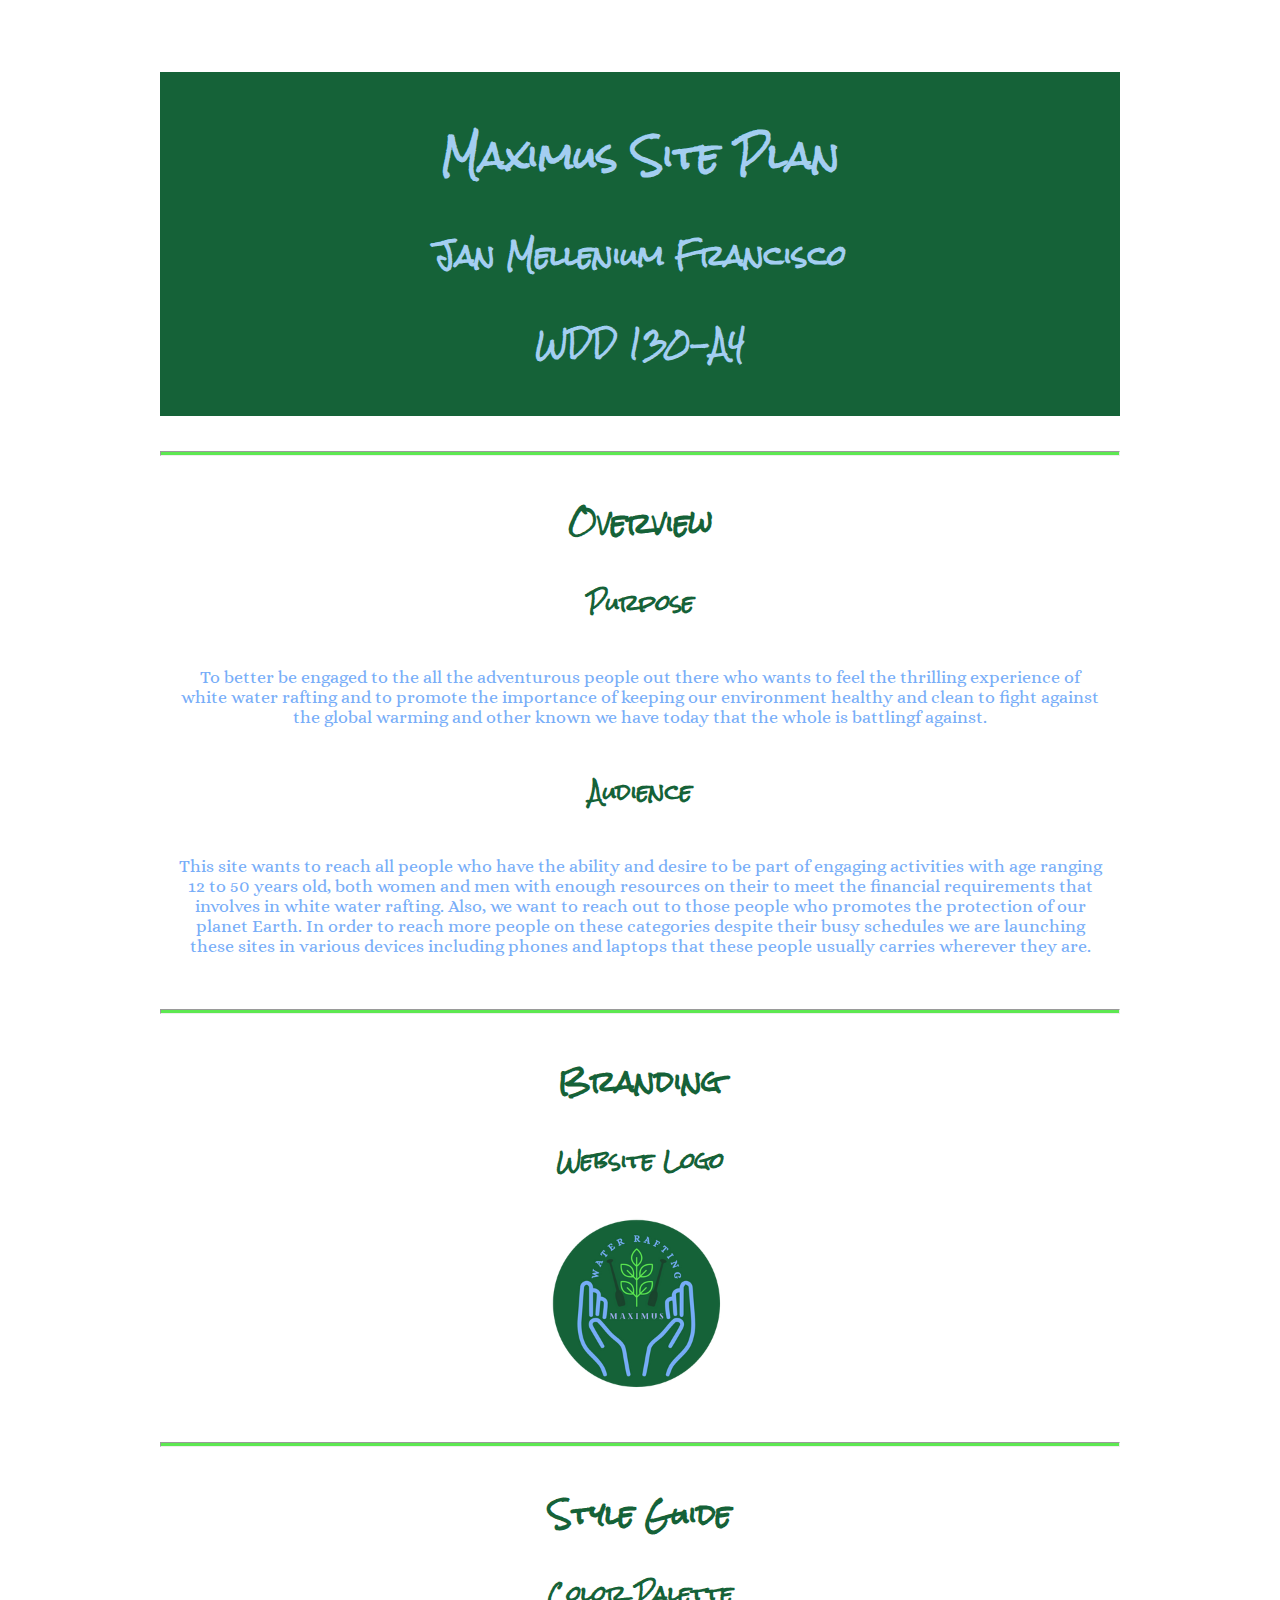
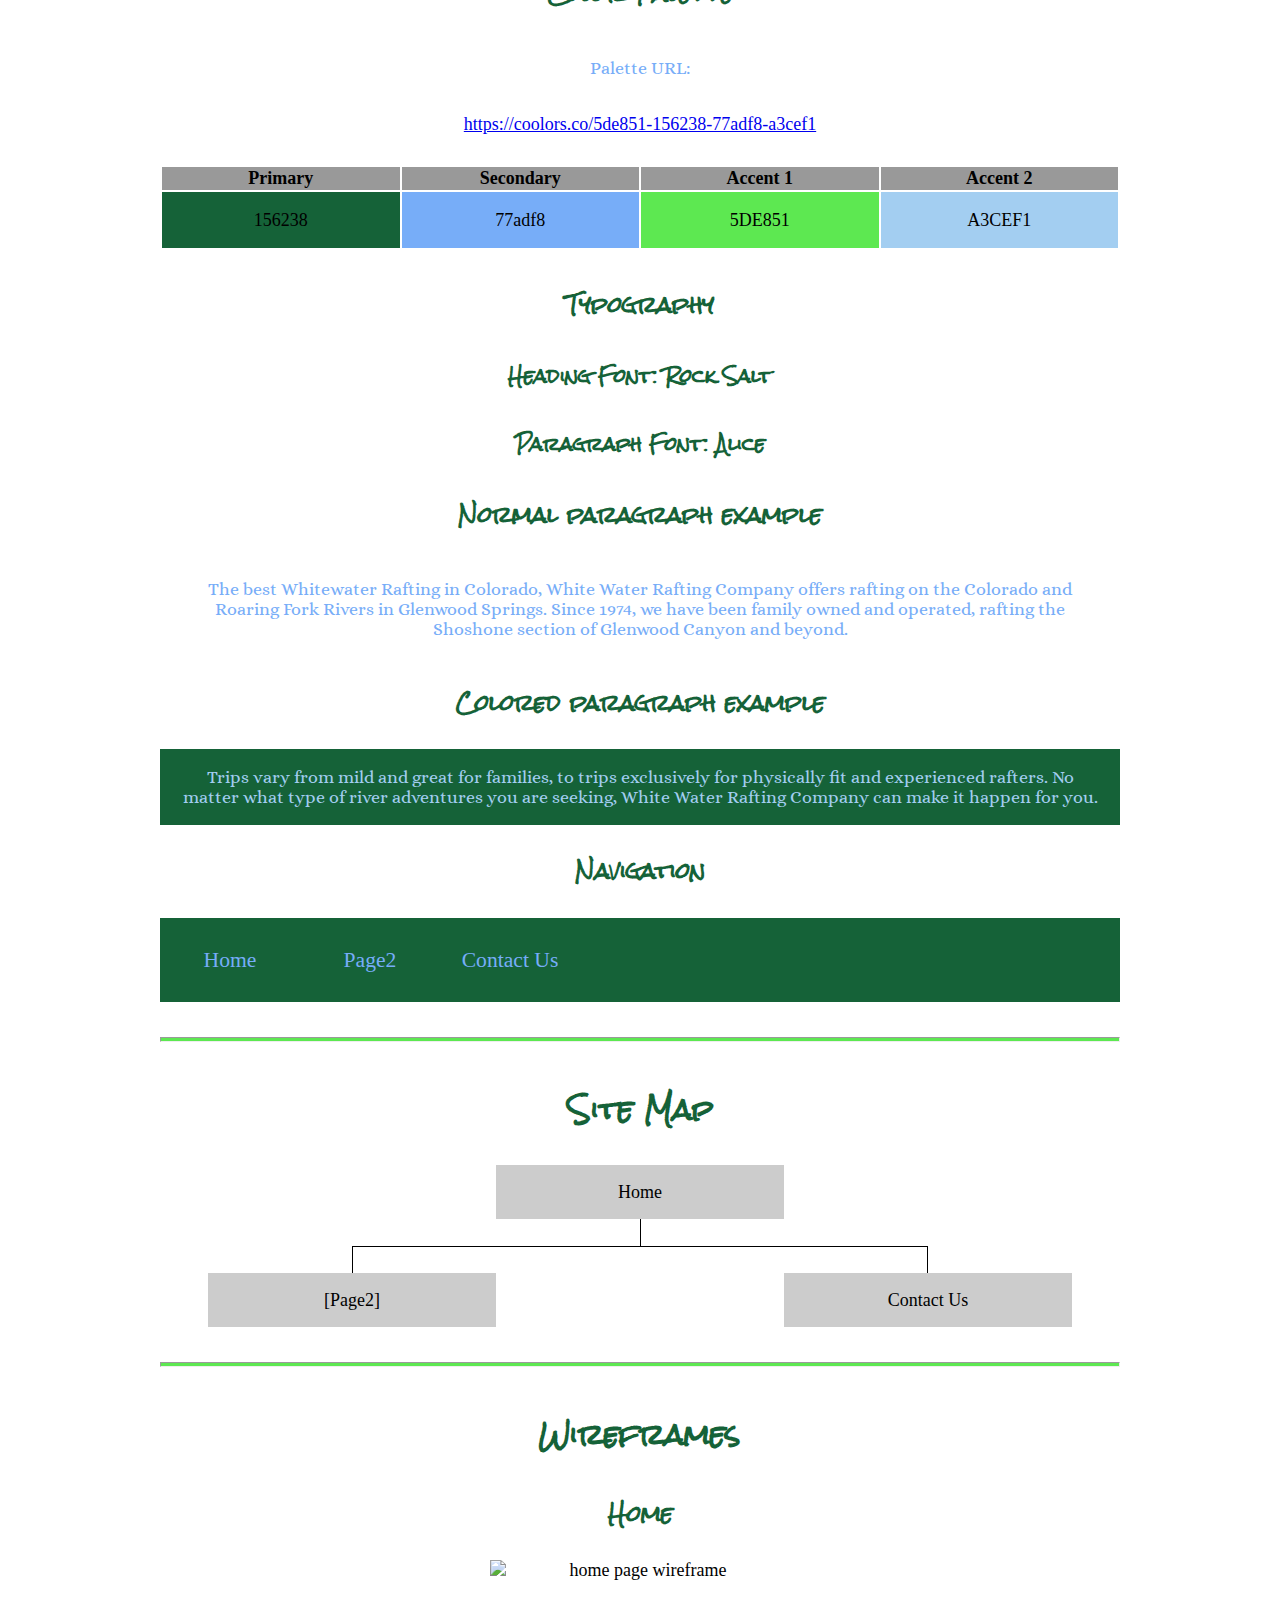
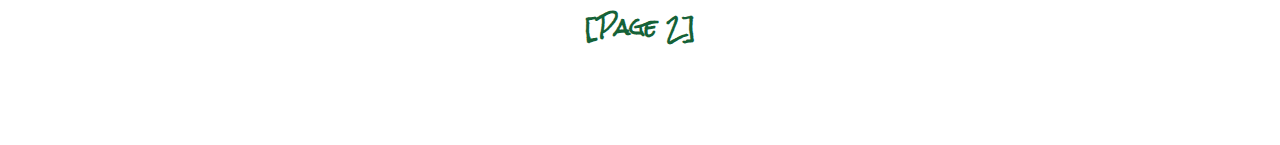
==== wwr/site-plan-rafting.html @ 1bd25d25 "Site plan added" ====
<!DOCTYPE html>
<html lang="en-us">

<head>
  <meta charset="utf-8" />
  <title>Site Plan</title>
  <link type="text/css" rel="stylesheet" href="styles/site-plan-rafting.css" />
</head>

<body>
  <header>
    <h1>Maximus Site Plan</h1>
    <h2>Jan Mellenium Francisco</h2>
    <h2>WDD 130-A4</h2>
    <!-- In the header above, add the name of your site, your name and class number. For example if you are in section 3 you would put WDD 130-03 -->
  </header>
  <main>
    <!-- ------------------------Steps 2-5------------------------------ -->
    <hr />
    <h2>Overview</h2>
    <h3>Purpose</h3>
    <p>To better be engaged to the all the adventurous people out there who wants to feel the thrilling experience of white water rafting
        and to promote the importance of keeping our environment healthy and clean to fight against the global warming and other known we have today that the whole is battlingf against.
    </p>
    <!-- change this -->

    <h3>Audience</h3>
    <p>This site wants to reach all people who have the ability and desire to be part of engaging activities with age ranging 12 to 50 years old, both women and men with enough resources
        on their to meet the financial requirements that involves in white water rafting. Also, we want to reach out to those people who promotes the protection of our planet Earth. 
        In order to reach more people on these categories despite their busy schedules we are launching these sites in various devices including phones and laptops that these people usually 
        carries wherever they are.
    </p>
    <!-- change this -->

    <hr />
    <h2>Branding</h2>
    <h3>Website Logo</h3>
    <!-- Replace this with some sort of logo for your site.  A logo can be as simple as the name of your site in a nice font :) -->
    <img src="images/MaximusRafting.png" alt="Maximus Logo" style="width:200px;height: 200px;">
    <hr />
    <h2>Style Guide</h2>

    <!-- ------------------------Steps 6-9------------------------------ -->

    <h3>Color Palette</h3>
    <!--  The colors you choose for a website are one of the most important decisions you will make. Follow the instructions on the activity in Canvas then return and replace the color codes below with the hex color codes (the 6 digit numbers that show at the bottom of each color) for the colors you have chosen below.  You should have at least 2 colors but do not have to fill in all 4 if you do not need them.  -->

    <!-- Copy and paste the URL to your finished palette below. Replace the href value that is there with yours. Make sure to paste it into both the href value and the content text of the <a> tag -->
    <p>Palette URL:</p>
    <a href="https://coolors.co/5de851-156238-77adf8-a3cef1"
      target="_blank">https://coolors.co/5de851-156238-77adf8-a3cef1</a>

    <table class="colors">
      <tr>
        <th>Primary</th>
        <th>Secondary</th>
        <th>Accent 1</th>
        <th>Accent 2</th>
      </tr>
      <!-- Replace the numbers in the boxes below with your hex color codes. Then switch to the site-plan.css file and change your colors there as well. -->
      <tr>
        <td class="primary">156238</td>
        <td class="secondary">77adf8</td>
        <td class="accent1">5DE851</td>
        <td class="accent2">A3CEF1</td>
      </tr>
    </table>

    <!-- ------------------------Steps 10-12------------------------------ -->

    <h3>Typography</h3>
    <!-- Choose a font for your paragraphs (body copy) and headlines. What font(s) have you chosen? Think also about which of your colors above you might use for background and font colors. -->

    <h4>
      Heading Font: Rock Salt
      <!-- change this -->
    </h4>
    <h4>
      Paragraph Font: Alice
      <!-- change this -->
    </h4>
    <h3>Normal paragraph example</h3>
    <p>
      The best Whitewater Rafting in Colorado, White Water Rafting Company
      offers rafting on the Colorado and Roaring Fork Rivers in Glenwood
      Springs. Since 1974, we have been family owned and operated, rafting the
      Shoshone section of Glenwood Canyon and beyond.
    </p>
    <h3>Colored paragraph example</h3>
    <p class="colored">
      Trips vary from mild and great for families, to trips exclusively for
      physically fit and experienced rafters. No matter what type of river
      adventures you are seeking, White Water Rafting Company can make it
      happen for you.
    </p>

    <!-- ------------------------Step 13------------------------------ -->

    <h3>Navigation</h3>
    <!-- Think about how you want your navigation bar to look. In the site-plan.css file change the colors to your colors to get the look you desire. -->
    <nav>
      <a href="#">Home</a>
      <a href="#">Page2</a>
      <a href="#">Contact Us</a>
    </nav>
    <hr />
    <h2>Site Map</h2>
    <div class="sitemap">
      <div class="sm-home">Home</div>
      <div class="sm-page2">
        [Page2]
        <!-- this page will have a name later -->
      </div>
      <div class="sm-page3">Contact Us</div>

      <div class="top">&nbsp;</div>
      <div class="left">&nbsp;</div>
      <div class="right">&nbsp;</div>
    </div>
    <hr />
    <h2>Wireframes</h2>
    <!-- Create an additional wireframe for your site. List it here below the Home page wireframe. -->

    <h3>Home</h3>

    <img src="https://byui-wdd.github.io/wdd130/rafting_images/wireframe_home.png" alt="home page wireframe" />

    <h3>[Page 2]</h3>

    <!-- <img src="#" alt="page 2 wireframe"> -->
  </main>
</body>

</html>
---- wwr/styles/site-plan-rafting.css ----
/* if you are using any Google fonts change the font names below to your fonts. 
Any spaces in your font name should be replaced with a +. 
Fonts are separated by a & */
@import url('https://fonts.googleapis.com/css2?family=Alice&family=Rock+Salt&display=swap');


:root {
  /* change the values below to your colors from your palette */
  --primary-color: #156238   ;
  --secondary-color: #77adf8 ;
  --accent1-color: #5DE851;
  --accent2-color: #A3CEF1;

  /* change the values below to your chosen font(s) */
  --heading-font: "Rock Salt";
  --paragraph-font: Alice;

  /* these colors below should be chosen from among your palette colors above */
  --headline-color-on-white: #156238;  /* headlines on a white background */ 
  --headline-color-on-color: #A3CEF1; /* headlines on a colored background */ 
  --paragraph-color-on-white: #77adf8; /* paragraph text on a white background */ 
  --paragraph-color-on-color: #A3CEF1; /* paragraph text on a colored background */ 
  --paragraph-background-color: #156238 ;
  --nav-link-color: #77adf8;
  --nav-background-color: #156238;
  --nav-hover-link-color: #5DE851;
  --nav-hover-background-color: #77adf8;
}


/*  Look around below...but DON'T CHANGE ANYTHING! */

body {
  max-width: 960px;
  margin: 0 auto;
  padding: 4em;
  font-size: 18px;
  text-align: center;
}
img {
  display: block;
  margin: 0 auto;
  max-width: 300px;
}
h1, h2, h3, h4, h5, h6 {
  font-family: var(--heading-font);
  color: var(--headline-color-on-white);
}
h2 {
  text-align: center;
}
hr {
  height: 3px;
  margin: 35px 0;
  background: var(--accent1-color);
}
header {
  padding: 1em;
  text-align: center;
  color: var(--headline-color-on-color);
  background-color: var(--paragraph-background-color);
}
header > h1, header > h2 {
  color: var(--headline-color-on-color);
}
p {
  font-family: var(--paragraph-font);
  color: var(--paragraph-color-on-white);
  padding: 1em;
}
.colors {
  width: 100%;
  min-width: 350px;
  margin: 30px auto;
  text-align: center;
}
.colors th {
  background-color: #999;
}
.colors td{
  width: 25%;
  height: 3em;
}
.primary {
  background-color: var(--primary-color);
}
.secondary {
  background-color: var(--secondary-color);
}
.accent1 {
  background-color: var(--accent1-color);
}
.accent2{
  background-color: var(--accent2-color);
}
p.colored {
  background-color: var(--paragraph-background-color);
  color: var(--paragraph-color-on-color);
}
nav {
  background-color: var(--nav-background-color);
  line-height: 3em;
  text-align: center;
  font-size: 1.2em;
}
nav  {
  list-style-type: none;
  display: flex;
}
nav a {
  padding:1em;
  min-width: 120px;
  text-decoration: none;
  padding: 10px;
}
nav a:link, nav a:visited {
  color: var(--nav-link-color);
}
nav a:hover {
  color: var(--nav-hover-link-color);
  background-color: var(--nav-hover-background-color);
}
.sitemap {
  display: grid;
  justify-content: center;

  grid-template-columns: repeat(6, 15%);
  grid-template-rows: 3em 1.5em 1.5em 3em;
  grid-template-areas: ". . home home . ."
    ". . . top . ."
    ". left left right right ."
    "page2 page2 . . page3 page3";
}
.sitemap > div {
  text-align: center;
}
.sm-home {
  grid-area: home;
  background-color: #ccc;
  line-height: 3em;
}
.sm-page2 {
  grid-area: page2;
  background-color: #ccc;
  line-height: 3em;
}
.sm-page3 {
  grid-area: page3;
  background-color: #ccc;
  line-height: 3em;
}
.top {
  grid-area: top;
  border-left: 1px solid;
}
.left {
  grid-area: left;
  border-top: 1px solid;
  border-left: 1px solid;
}
.right {
  grid-area: right;
  border-top: 1px solid;
  border-right: 1px solid;
}
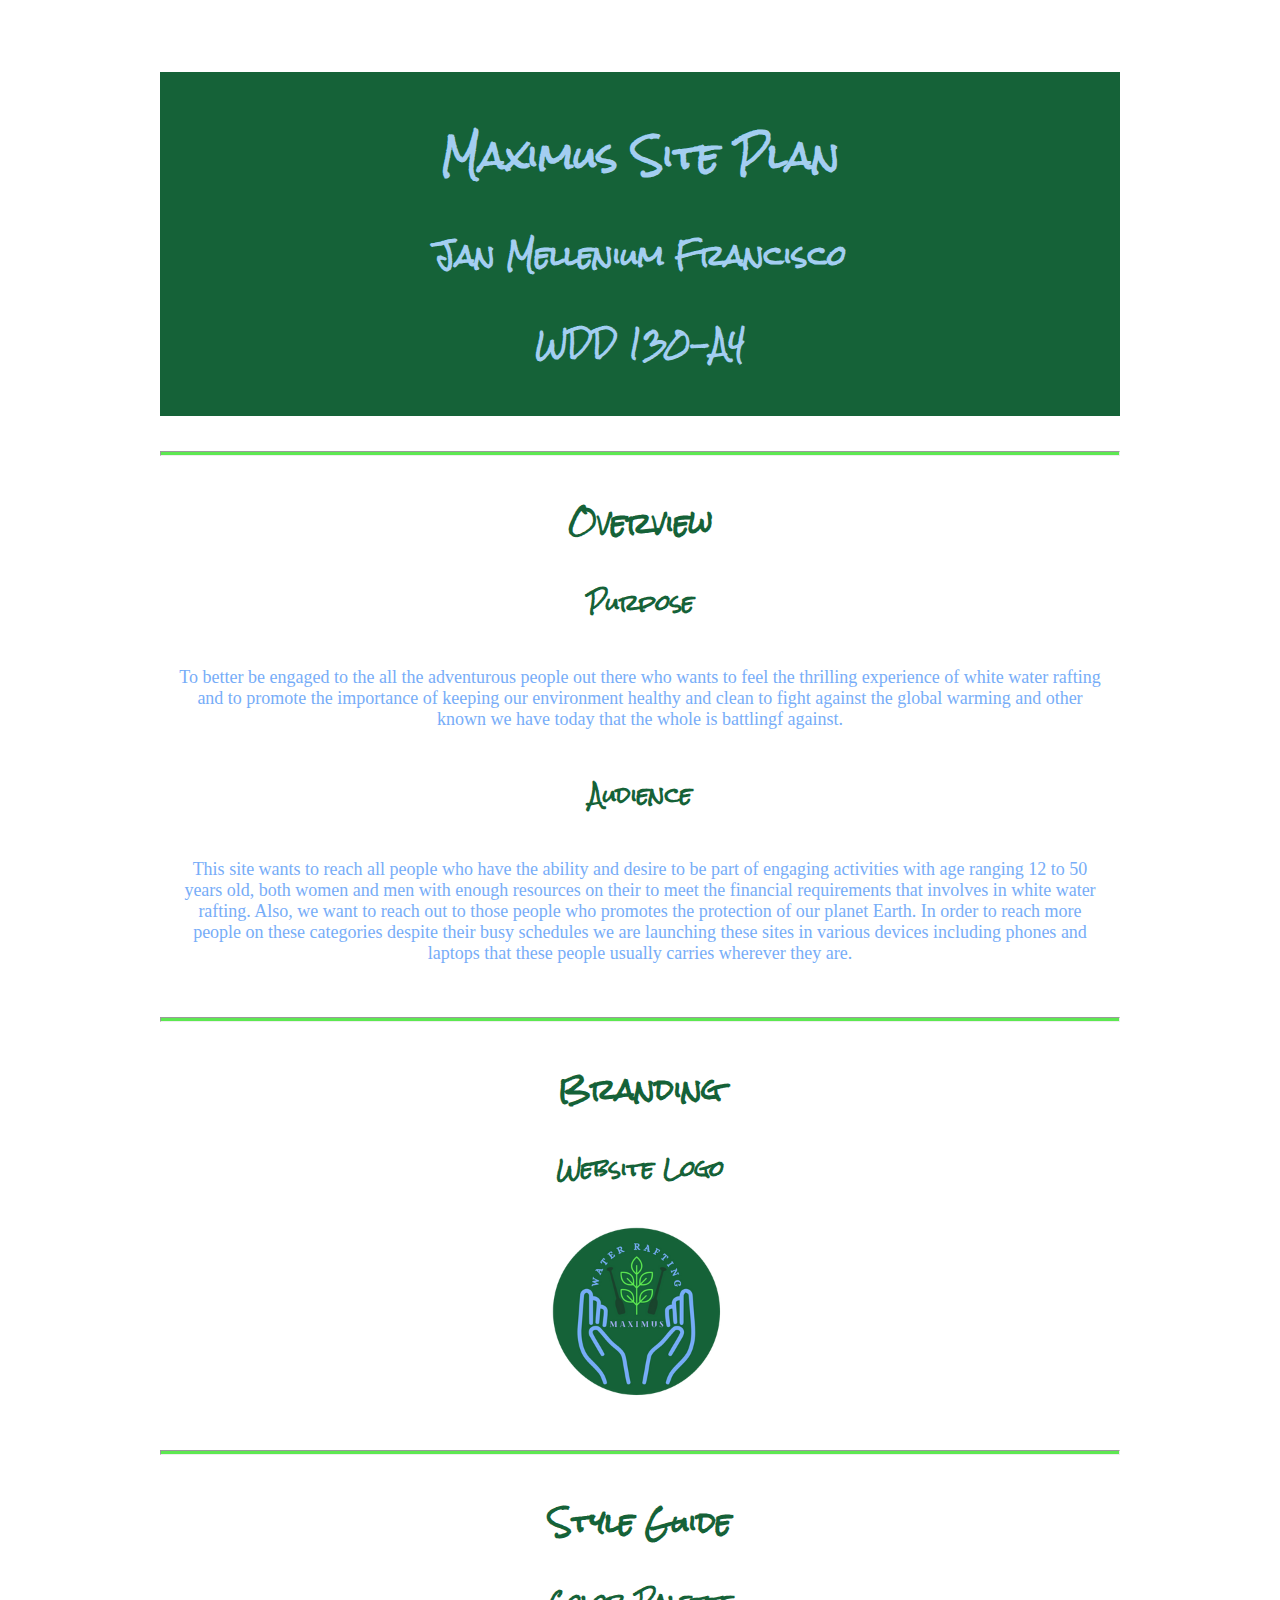
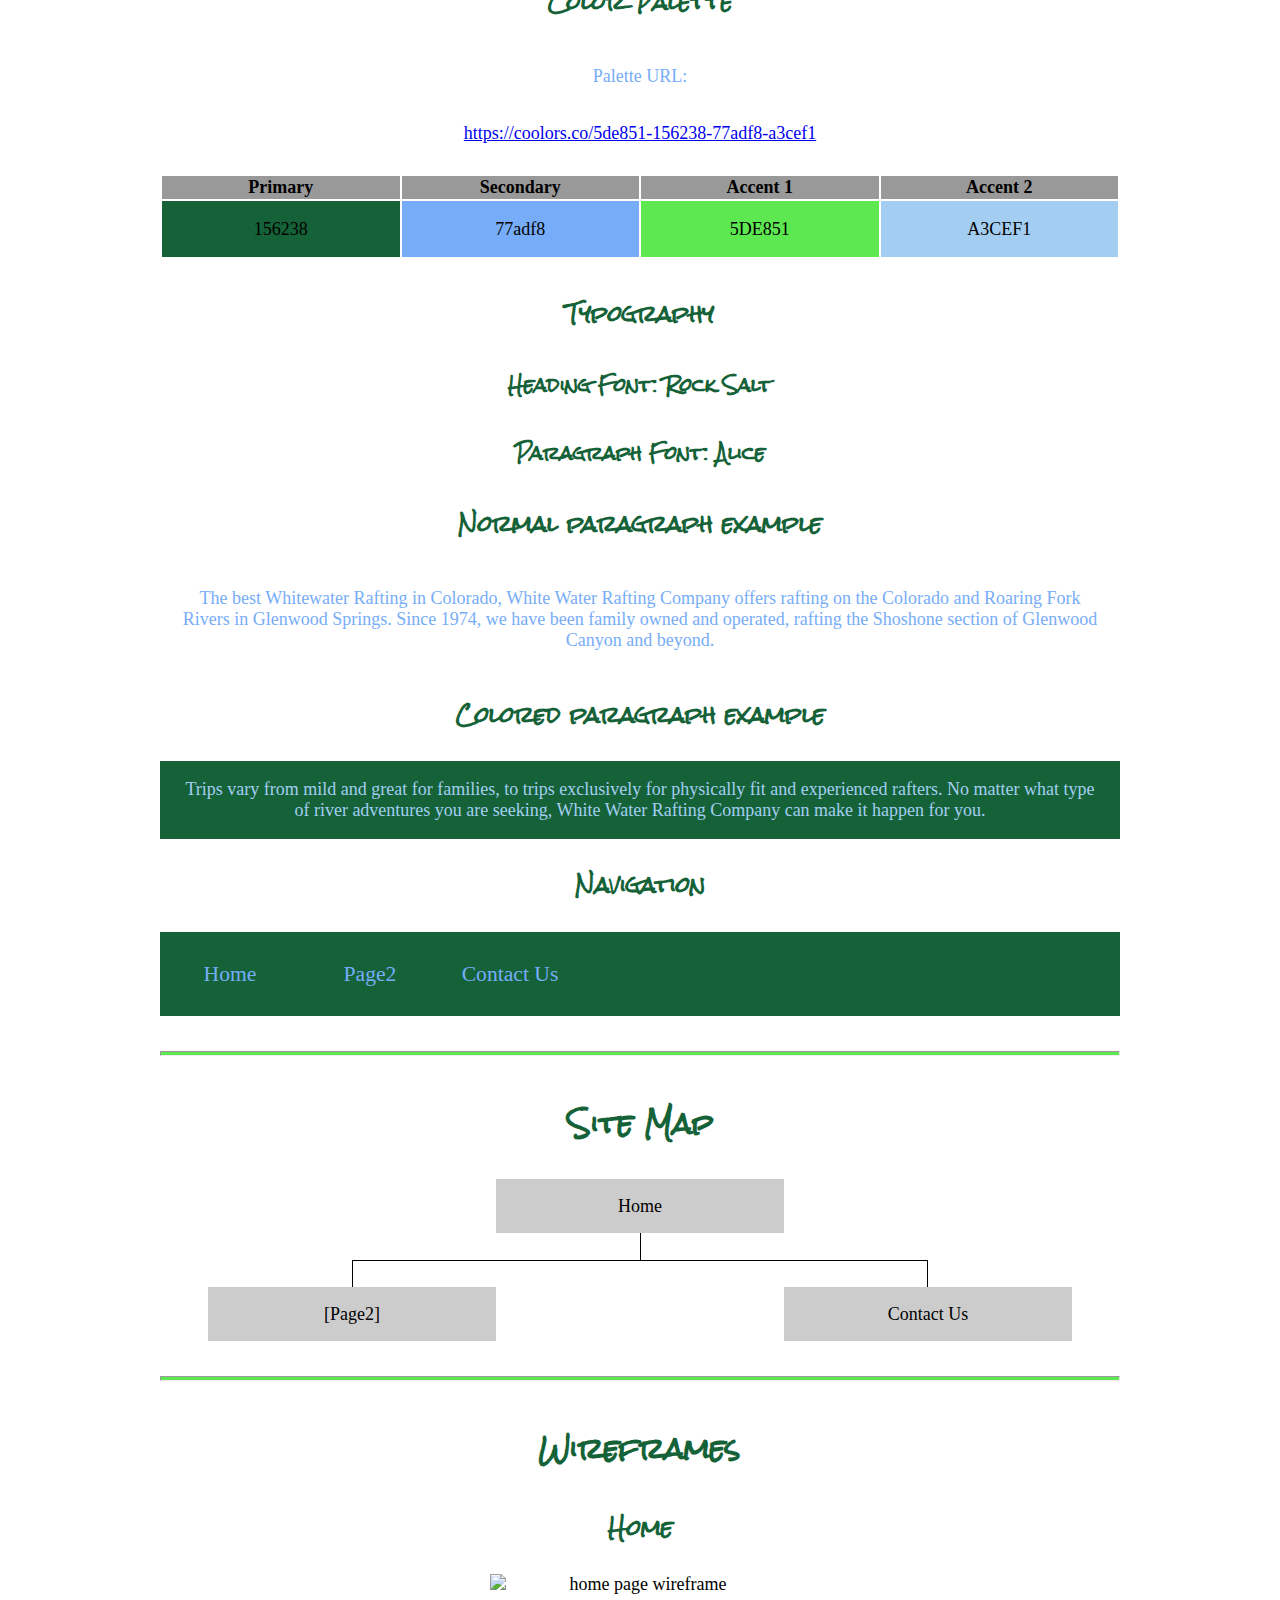
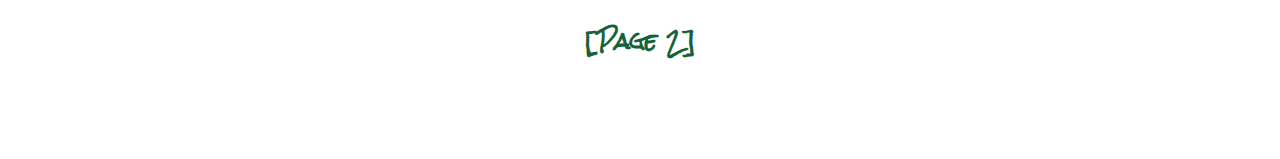
==== commit c4a2f5ca: "Change" ====
--- a/wwr/site-plan-rafting.html
+++ b/wwr/site-plan-rafting.html
@@ -7,6 +7,7 @@
   <title>Site Plan</title>
   <link type="text/css" rel="stylesheet" href="styles/site-plan-rafting.css" />
 </head>
+
 
 <body>
   <header>
--- a/wwr/styles/site-plan-rafting.css
+++ b/wwr/styles/site-plan-rafting.css
@@ -14,7 +14,7 @@
 
   /* change the values below to your chosen font(s) */
   --heading-font: "Rock Salt";
-  --paragraph-font: Alice;
+  --body-font: "Alice";
 
   /* these colors below should be chosen from among your palette colors above */
   --headline-color-on-white: #156238;  /* headlines on a white background */ 
